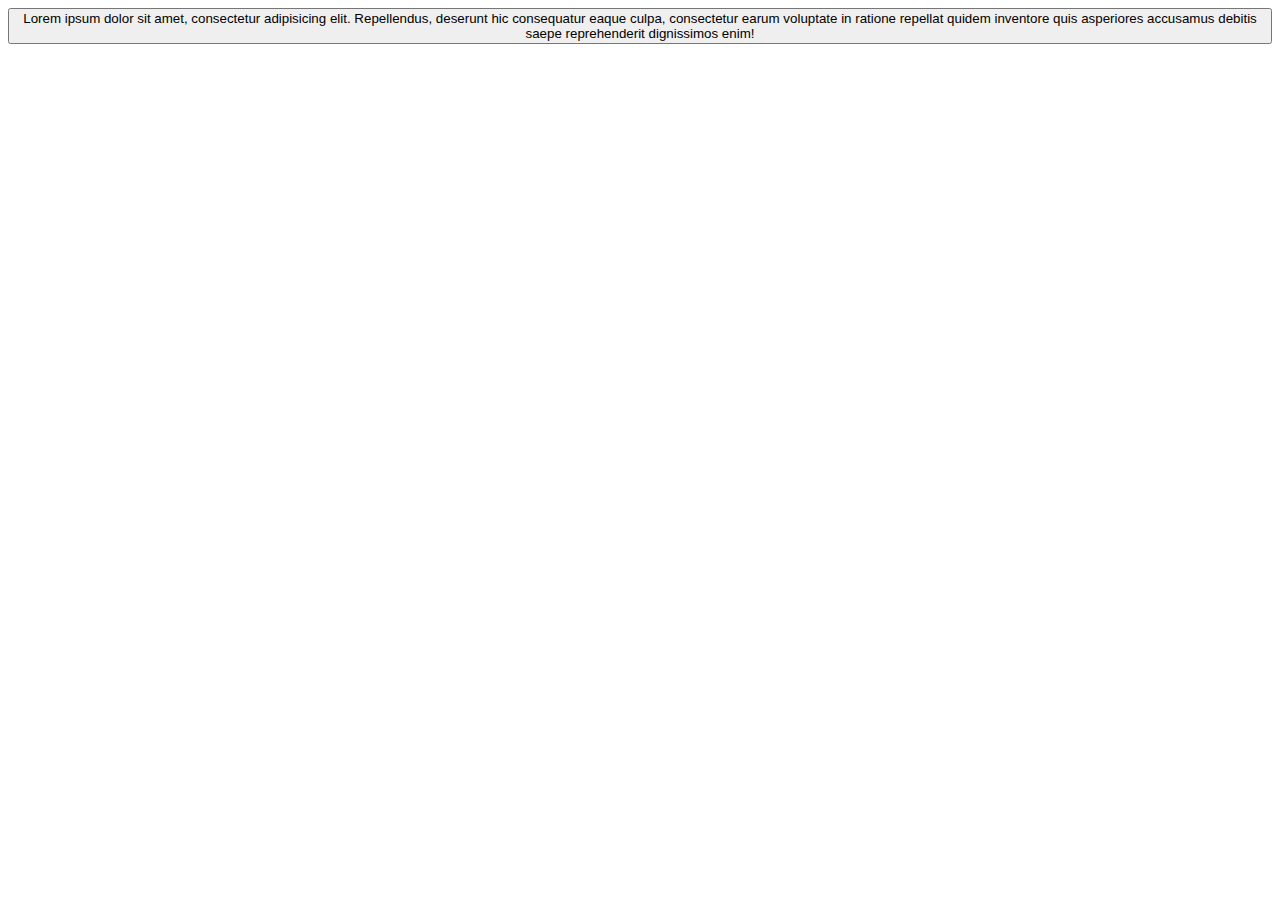
==== banking.html @ efbd6d59 "first commit" ====
<!DOCTYPE html>
<html lang="en">
<head>
    <meta charset="UTF-8">
    <meta http-equiv="X-UA-Compatible" content="IE=edge">
    <meta name="viewport" content="width=device-width, initial-scale=1.0">
    <title>Bank</title>
    <link rel="stylesheet" href="banking.css">
</head>
<body>
    <button>Lorem ipsum dolor sit amet, consectetur adipisicing elit. Repellendus, deserunt hic consequatur eaque culpa, consectetur earum voluptate in ratione repellat quidem inventore quis asperiores accusamus debitis saepe reprehenderit dignissimos enim!</button>
</body>
</html>
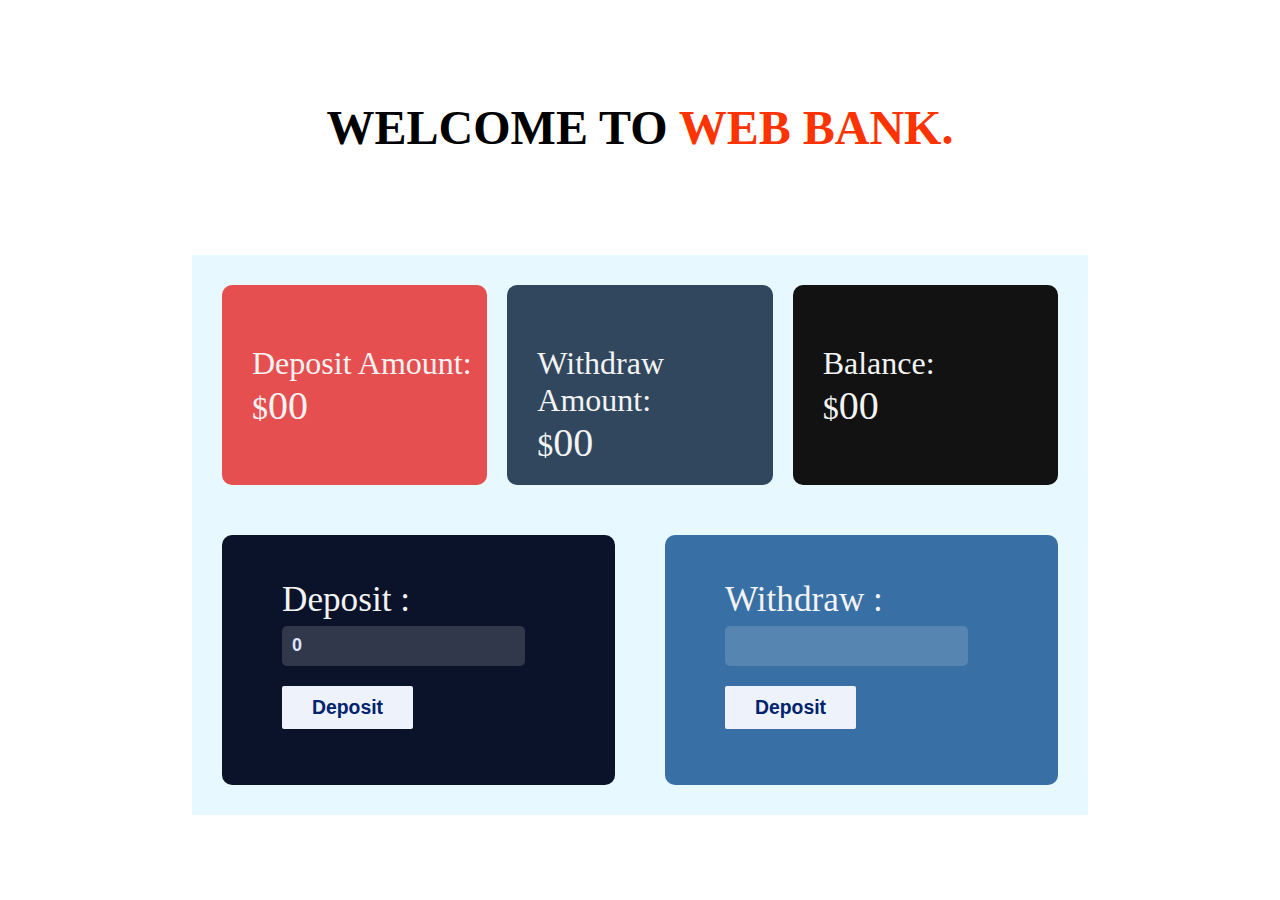
==== commit ca08501a: "complete" ====
--- a/banking.html
+++ b/banking.html
@@ -8,6 +8,48 @@
     <link rel="stylesheet" href="banking.css">
 </head>
 <body>
-    <button>Lorem ipsum dolor sit amet, consectetur adipisicing elit. Repellendus, deserunt hic consequatur eaque culpa, consectetur earum voluptate in ratione repellat quidem inventore quis asperiores accusamus debitis saepe reprehenderit dignissimos enim!</button>
+    <header>
+        WELCOME TO <span class="web"> WEB BANK.</span>
+    </header>
+    <main>
+        <Section class="container">
+            <div class="row1">
+
+                <div class="col1 col">Deposit Amount: <br> 
+                    $<span id="total-deposit">00</span>
+                </div>
+
+                <div class="col2 col">Withdraw Amount: <br> 
+                    $<span id="total-withdraw">00</span>
+                </div>
+
+                <div class="col3 col">Balance: <br> 
+                    $<span id="balance">00</span>
+                </div>
+
+            </div>
+            <div class="row2">
+
+                <div class="col4 col">
+                    Deposit : <br> 
+                    <input type="number" id="deposit-amount" > <br>
+                    <div class="btn-container">
+                        <button id="deposit">Deposit</button>
+                    </div>
+                </div>
+
+                <div class="col5 col">
+                    Withdraw : <br> 
+                    <input type="number" id="withdraw-amount"> <br>
+                    <div class="btn-container" id="withdraw-container">
+                        <button id="withdraw">Deposit</button>
+                    </div>
+                </div>
+
+            </div>
+        </Section>
+
+    </main>
+<script src="banking.js"></script>
 </body>
 </html>--- a/banking.css
+++ b/banking.css
@@ -0,0 +1,114 @@
+*{
+    margin: 0;
+    padding: 0;
+}
+
+
+
+header{
+    font-size: 3em;
+    text-align: center;
+    margin-bottom: 100px;
+    margin-top: 100px;
+    font-weight: bold;
+}
+
+.web{
+    color: rgb(255, 51, 0);
+}
+
+.container{
+    margin: 0 10%;
+    color: #f3f3f3;
+    background-color: #a6e3ff44;
+    padding: 30px;
+    margin:0 15%;
+}
+
+.container span{
+    font-size: 2.5rem;
+}
+
+.row1{
+    display: grid;
+    grid-template-columns: repeat(3, 1fr);
+    gap: 20px;
+    margin-bottom: 50px;
+    height: 200px;
+    font-weight: 500;
+    font-size: 2rem; 
+}
+
+.row1>div, .row2>div{
+    border-radius: 10px;
+    padding-top: 60px;
+    padding-left: 30px;
+}
+
+.row2{
+    display: grid;
+    grid-template-columns: repeat(2,1fr);
+    height: 250px;
+    font-weight: 500;
+    font-size: 2.2rem;
+    gap: 50px;
+}
+
+.row2>div{
+    padding-top: 45px;
+    padding-left: 60px;
+}
+
+
+.col1{
+    background-color: #e64f4f;
+}
+
+
+.col2{
+    background-color: #30475E;
+}
+
+.col3{
+    background-color: #121212;
+}
+
+.col4{
+    background-color: #0B132B;
+}
+.col5{
+    background-color: #386FA4;
+}
+
+input{
+    width: 70%;
+    height: 40px;
+    border: none;
+    border-radius: 5px;
+    padding-left: 10px;
+    color: #dee6ff;
+    background-color: #ffffff28;
+    font-size: large;
+    font-weight: 700;
+    outline-color: #aac8ff;
+    outline-offset: 2px;
+    transition: width 300ms ease-in-out, background-color 200ms ease;
+}
+
+input:focus{
+    width: 90%;
+    background-color: white;
+    color: #0B132B;
+}
+
+button{
+    border: none;
+    margin-top: 20px;
+    padding: 10px 30px;
+    border-radius: 2px;
+    font-size: 0.55em;
+    font-weight: 600;
+    color: rgb(0, 35, 110);
+    background-color: #edf2fb;
+    cursor: pointer;
+}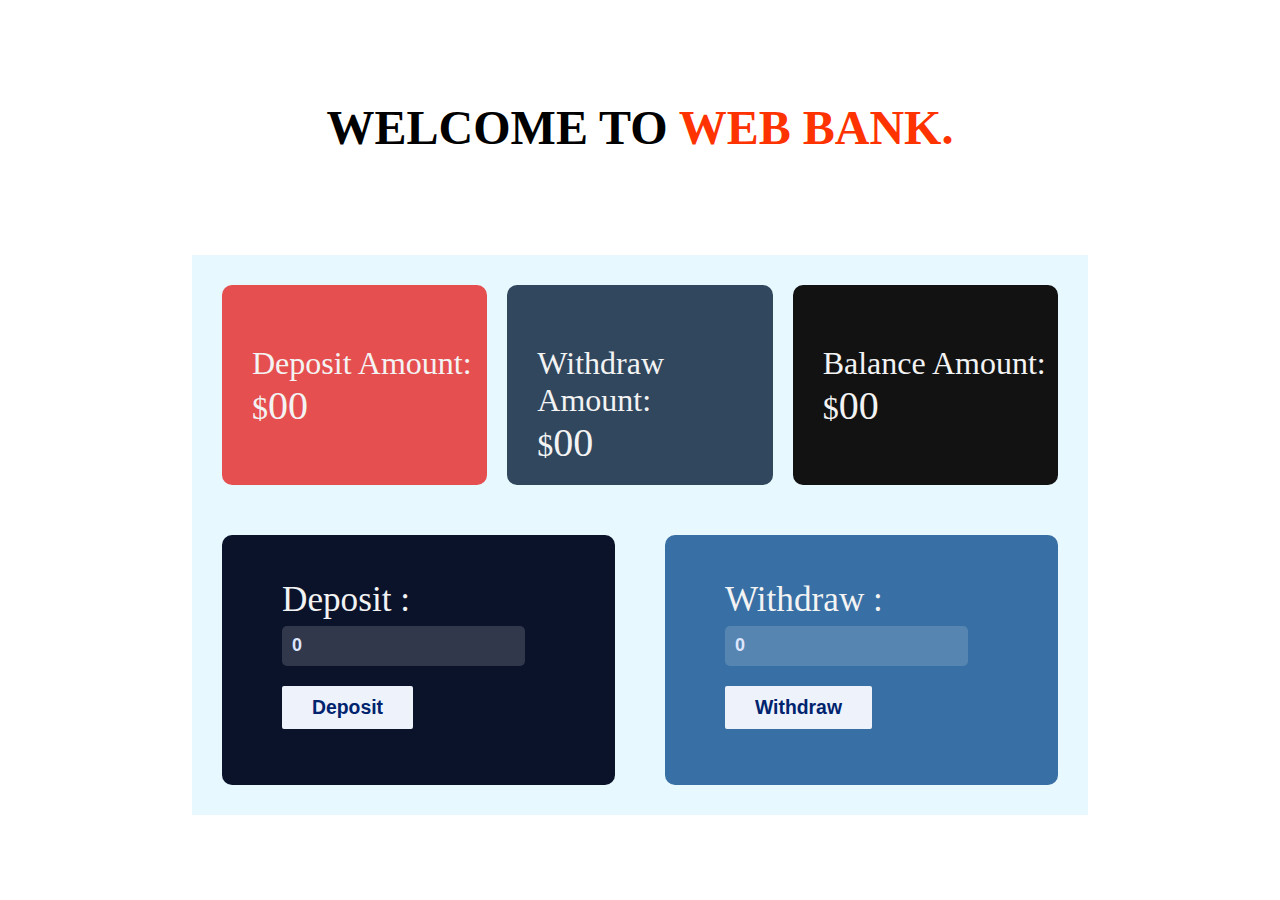
==== commit 30ac121c: "responsive" ====
--- a/banking.html
+++ b/banking.html
@@ -23,7 +23,7 @@
                     $<span id="total-withdraw">00</span>
                 </div>
 
-                <div class="col3 col">Balance: <br> 
+                <div class="col3 col">Balance Amount: <br> 
                     $<span id="balance">00</span>
                 </div>
 
@@ -33,7 +33,7 @@
                 <div class="col4 col">
                     Deposit : <br> 
                     <input type="number" id="deposit-amount" > <br>
-                    <div class="btn-container">
+                    <div class="btn-container" id="deposit-container">
                         <button id="deposit">Deposit</button>
                     </div>
                 </div>
@@ -42,7 +42,7 @@
                     Withdraw : <br> 
                     <input type="number" id="withdraw-amount"> <br>
                     <div class="btn-container" id="withdraw-container">
-                        <button id="withdraw">Deposit</button>
+                        <button id="withdraw">Withdraw</button>
                     </div>
                 </div>
 
--- a/banking.css
+++ b/banking.css
@@ -1,11 +1,11 @@
-*{
+* {
     margin: 0;
     padding: 0;
 }
 
 
 
-header{
+header {
     font-size: 3em;
     text-align: center;
     margin-bottom: 100px;
@@ -13,74 +13,75 @@
     font-weight: bold;
 }
 
-.web{
+.web {
     color: rgb(255, 51, 0);
 }
 
-.container{
+.container {
     margin: 0 10%;
     color: #f3f3f3;
     background-color: #a6e3ff44;
     padding: 30px;
-    margin:0 15%;
+    margin: 0 15%;
 }
 
-.container span{
+.container span {
     font-size: 2.5rem;
 }
 
-.row1{
+.row1 {
     display: grid;
     grid-template-columns: repeat(3, 1fr);
     gap: 20px;
     margin-bottom: 50px;
     height: 200px;
     font-weight: 500;
-    font-size: 2rem; 
+    font-size: 2rem;
 }
 
-.row1>div, .row2>div{
+.row1>div, .row2>div {
     border-radius: 10px;
     padding-top: 60px;
     padding-left: 30px;
 }
 
-.row2{
+.row2 {
     display: grid;
-    grid-template-columns: repeat(2,1fr);
+    grid-template-columns: repeat(2, 1fr);
     height: 250px;
     font-weight: 500;
     font-size: 2.2rem;
     gap: 50px;
 }
 
-.row2>div{
+.row2>div {
     padding-top: 45px;
     padding-left: 60px;
 }
 
 
-.col1{
+.col1 {
     background-color: #e64f4f;
 }
 
 
-.col2{
+.col2 {
     background-color: #30475E;
 }
 
-.col3{
+.col3 {
     background-color: #121212;
 }
 
-.col4{
+.col4 {
     background-color: #0B132B;
 }
-.col5{
+
+.col5 {
     background-color: #386FA4;
 }
 
-input{
+input {
     width: 70%;
     height: 40px;
     border: none;
@@ -95,13 +96,13 @@
     transition: width 300ms ease-in-out, background-color 200ms ease;
 }
 
-input:focus{
+input:focus {
     width: 90%;
     background-color: white;
     color: #0B132B;
 }
 
-button{
+button {
     border: none;
     margin-top: 20px;
     padding: 10px 30px;
@@ -111,4 +112,82 @@
     color: rgb(0, 35, 110);
     background-color: #edf2fb;
     cursor: pointer;
+}
+
+@media screen and (max-width : 688px) {
+
+    header {
+        font-size: 2em;
+        margin-bottom: 50px;
+        margin-top: 150px;
+        font-weight: 600;
+    }
+
+    .container {
+
+        padding: 30px 10px;
+        margin: 0 2%;
+    }
+
+    .container span {
+        font-size: 1.5rem;
+    }
+
+
+    .row1 {
+        display: grid;
+        gap: 5px;
+        margin-bottom: 20px;
+        height: 100px;
+        font-weight: 400;
+        font-size: 1rem;
+    }
+
+    .row1>div, .row2>div {
+        border-radius: 10px;
+        padding-top: 20px;
+        padding-left: 10px;
+    }
+
+    .row2 {
+        display: grid;
+        height: 100px;
+        font-weight: 400;
+        font-size: 0.9rem;
+        gap: 10px;
+    }
+
+    .row2>div {
+        padding: 20px 10px;
+        padding-right: 15px;
+    }
+
+    input {
+        width: 80%;
+        margin-top: 5px;
+        height: 20px;
+        border-radius: 2px;
+        padding-left: 5px;
+        font-size: 14px;
+        font-weight: 600;
+        outline-offset: 1px;
+    }
+
+    input:focus {
+        width: 100%;
+    }
+
+    button {
+        border: none;
+        margin-top: 10px;
+        padding: 5px 10px;
+        border-radius: 2px;
+        font-size: 0.7em;
+        font-weight: 500;
+        color: rgb(0, 35, 110);
+        background-color: #edf2fb;
+        cursor: pointer;
+    }
+
+
 }